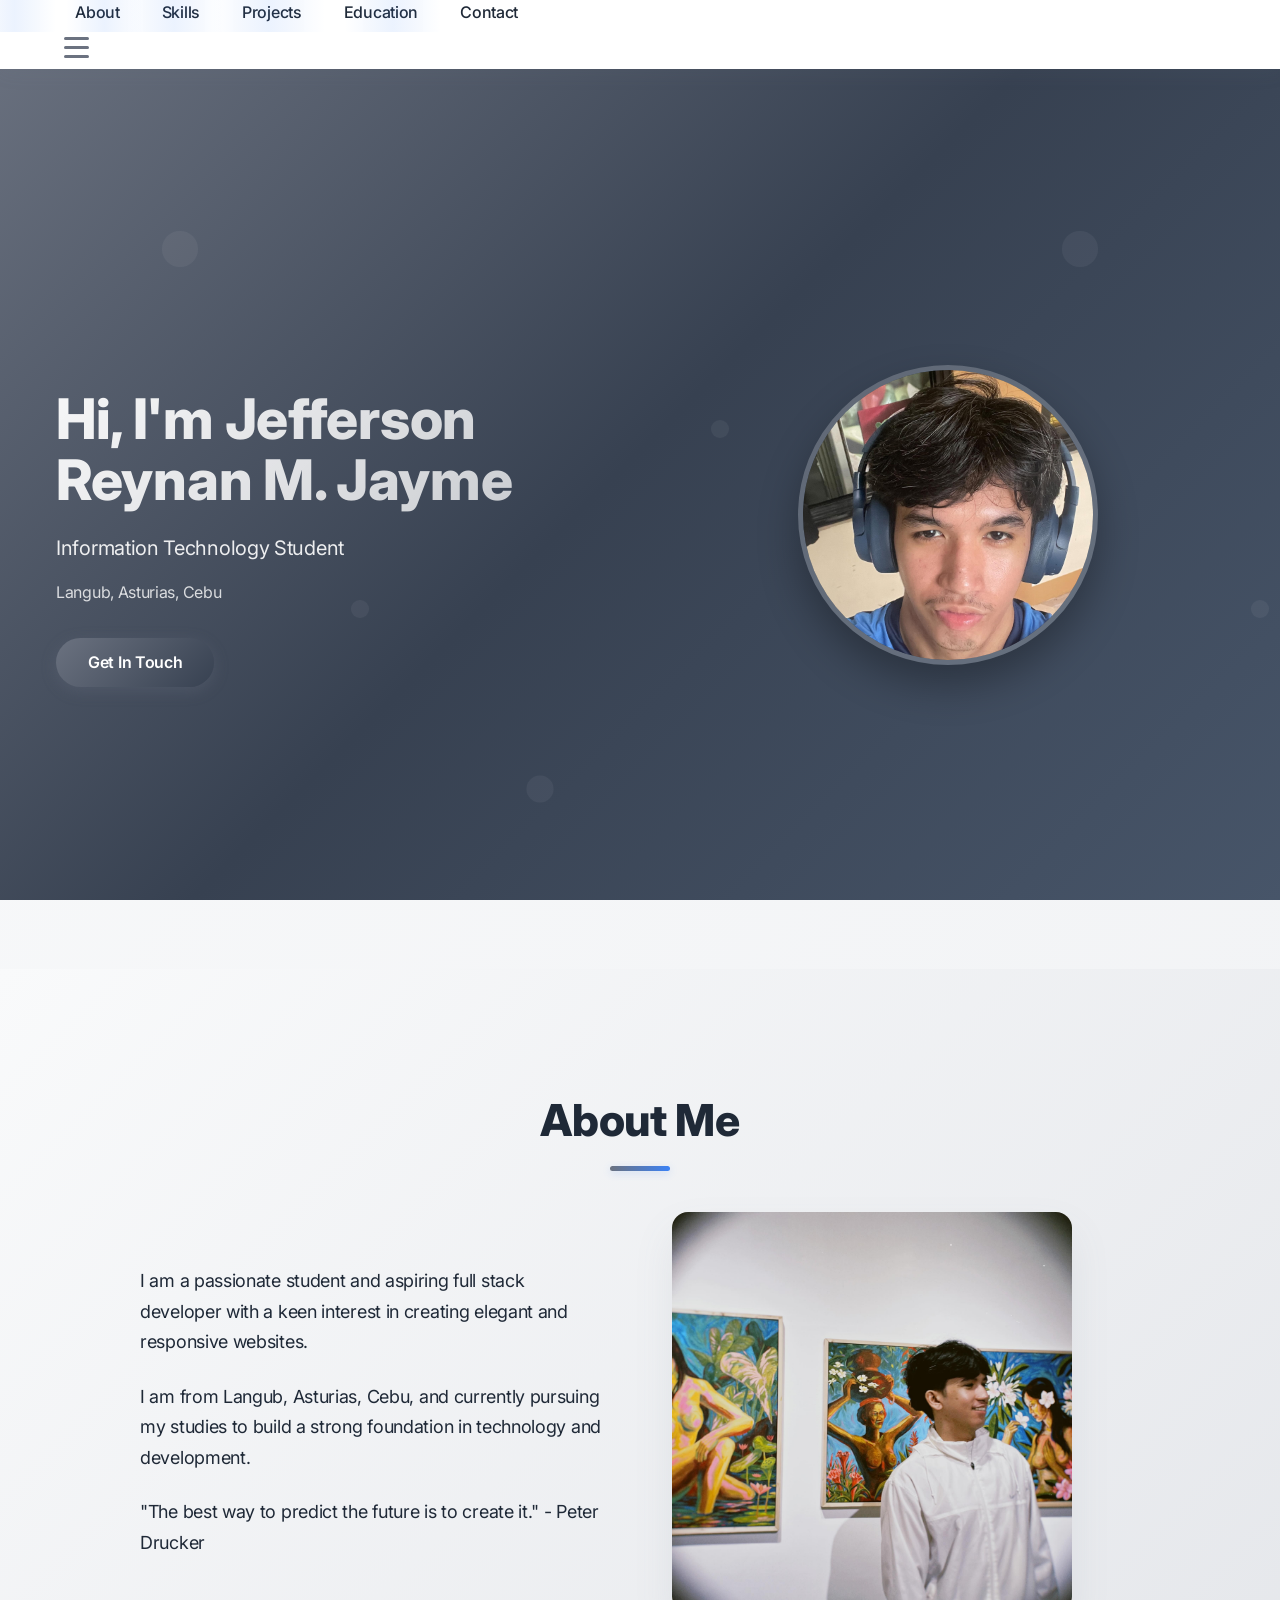
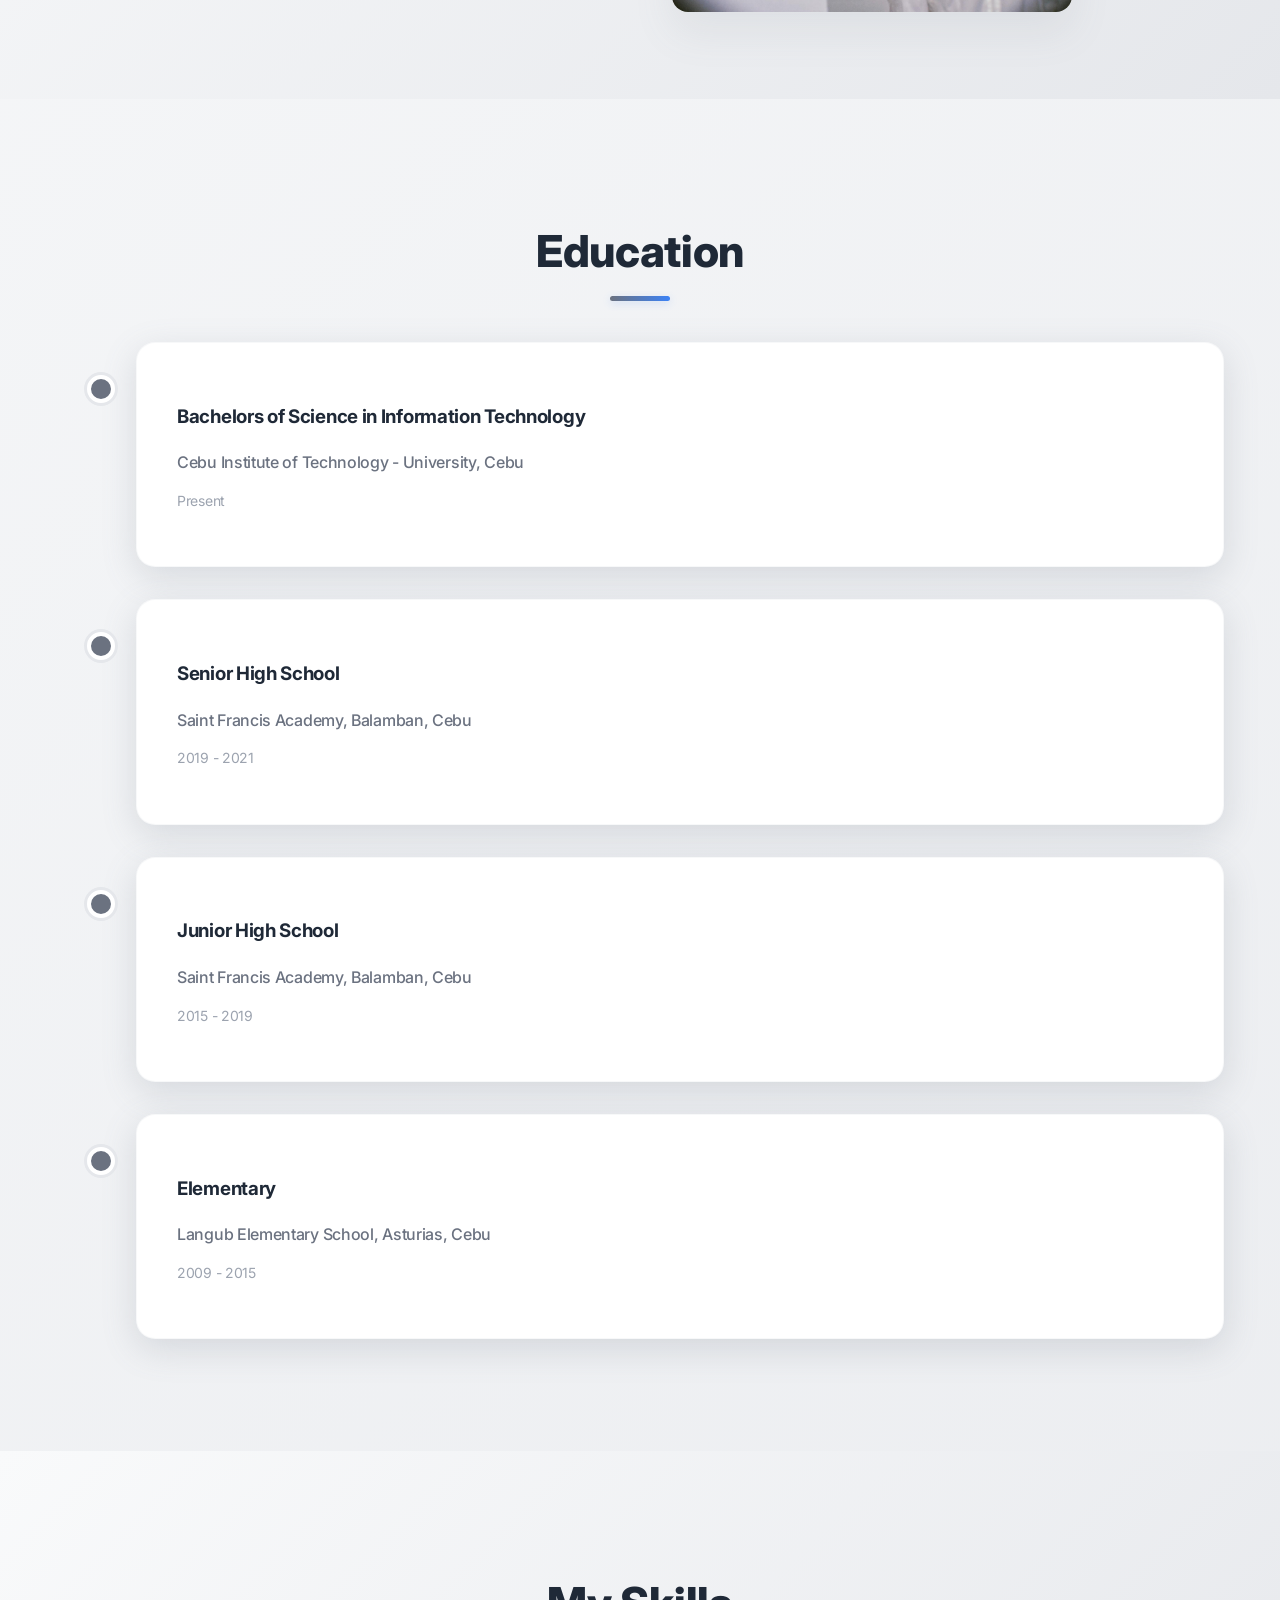
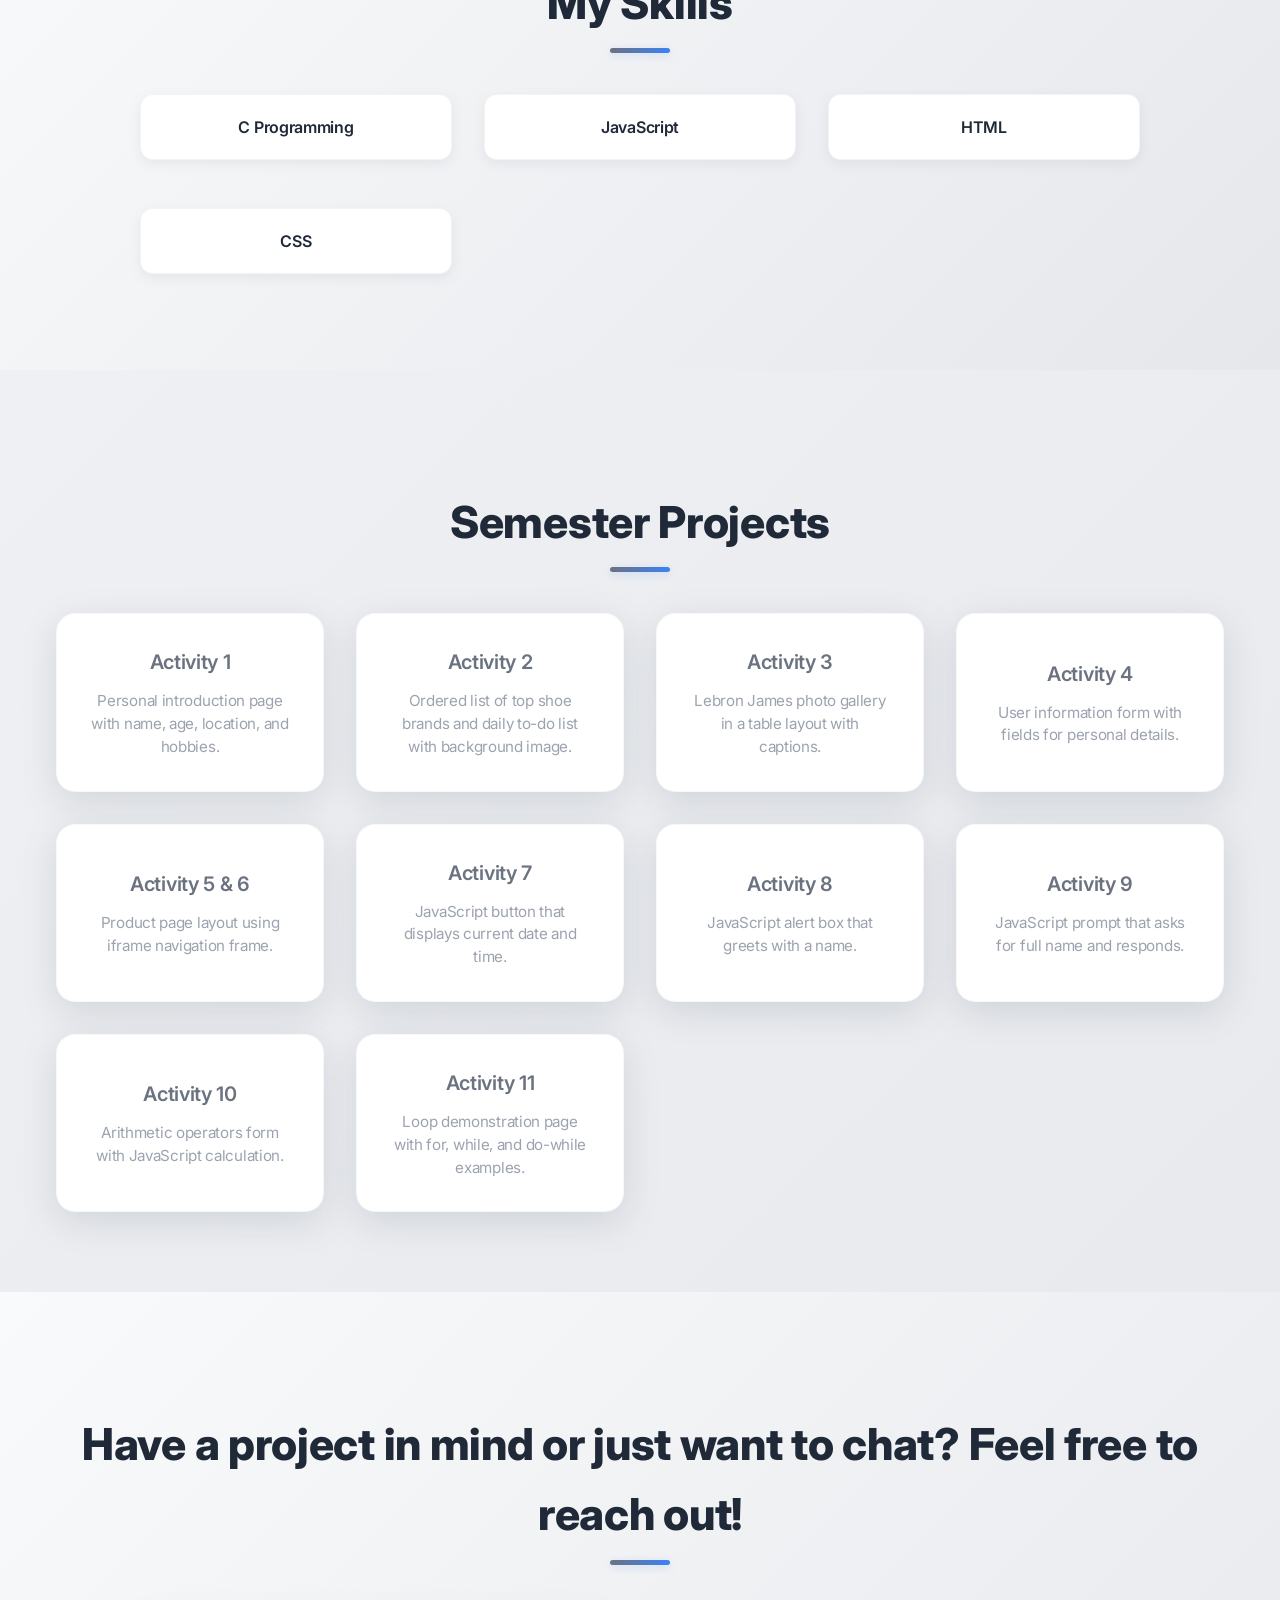
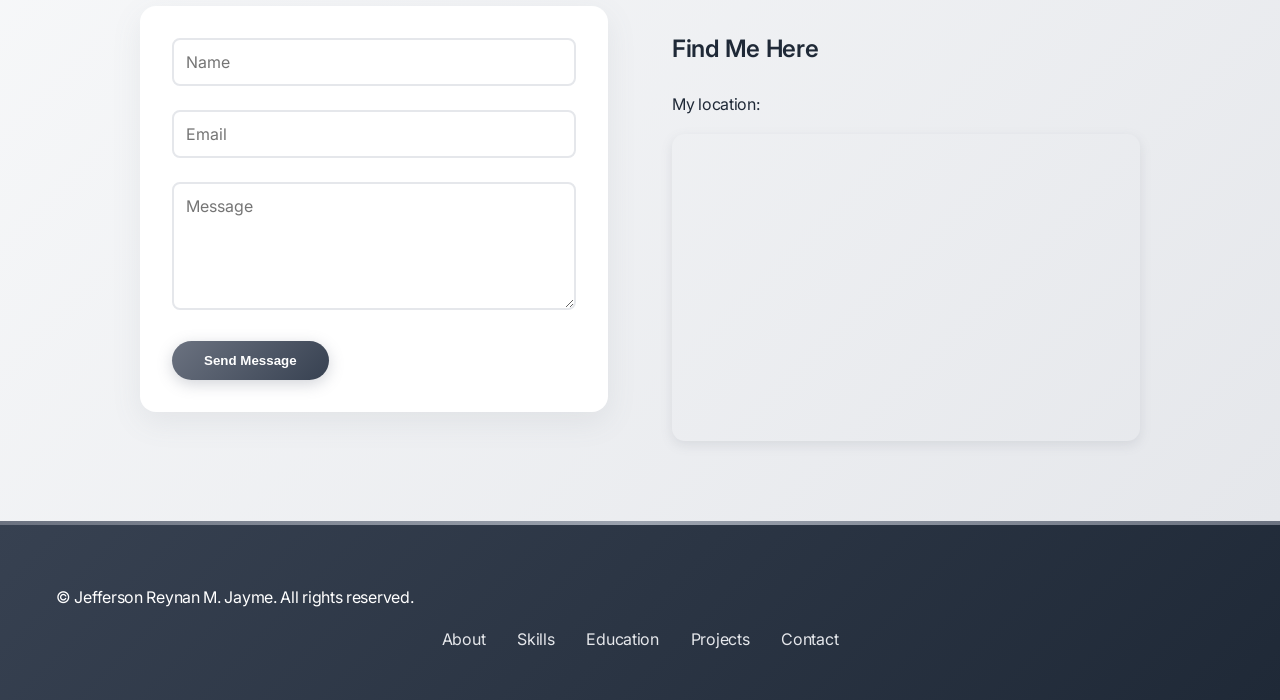
==== index.html @ 890e9cad "Add files via upload" ====
﻿<!DOCTYPE html>
<html lang="en">
<head>
    <meta charset="UTF-8">
    <meta name="viewport" content="width=device-width, initial-scale=1.0">
    <meta name="description" content="Jefferson Reynan M. Jayme - Portfolio">
    <meta name="author" content="Jefferson Reynan M. Jayme">
    <link rel="icon" type="image/x-icon" href="me.jpg">
    <title>Jefferson Reynan M. Jayme</title>
    <link href="https://fonts.googleapis.com/css2?family=Inter:wght@300;400;500;600;700&display=swap" rel="stylesheet">
    <link rel="stylesheet" href="style.css">
    <script src="script.js" defer></script>
</head>
<body>
    <!-- Header -->
    <header>
        <div class="container">
            <a href="#hero" class="logo"></a>
            <nav class="desktop-menu">
                <a href="#about">About</a>
                <a href="#skills">Skills</a>
                <a href="#projects">Projects</a>
                <a href="#education">Education</a>
                <a href="#contact">Contact</a>
            </nav>
            <button id="mobile-menu-button" class="mobile-menu-btn" aria-label="Toggle navigation">
                <span></span>
                <span></span>
                <span></span>
            </button>
        </div>
        <nav id="mobile-menu" class="mobile-menu">
            <a href="#about">About</a>
            <a href="#skills">Skills</a>
            <a href="#projects">Projects</a>
            <a href="#education">Education</a>
            <a href="#contact">Contact</a>
        </nav>
    </header>

    <main>
        <!-- Hero Section -->
        <section id="hero">
            <div class="hero-content">
                <div class="hero-text">
                    <h1>Hi, I'm Jefferson Reynan M. Jayme</h1>
                    <p>Information Technology Student</p>
                    <div class="hero-details">
                        <p>Langub, Asturias, Cebu</p>
                    </div>
                    <a href="#contact" class="btn btn-primary">Get In Touch</a>
                </div>
                <div class="hero-image">
                    <img src="me.jpg" alt="Jefferson Reynan M. Jayme">
                </div>
            </div>
            <div class="hero-bg-pattern"></div>
        </section>

        <!-- About Section -->
        <section id="about">
            <div class="container">
                <h2>About Me</h2>
                <div class="about-content">
                    <div class="about-text">
                        <p>I am a passionate student and aspiring full stack developer with a keen interest in creating elegant and responsive websites.</p>
                        <p>I am from Langub, Asturias, Cebu, and currently pursuing my studies to build a strong foundation in technology and development.</p>
                        <p>"The best way to predict the future is to create it." - Peter Drucker</p>
                    </div>
                    <div class="about-image">
                        <img src="about.jpg" alt="About Me">
                    </div>
                </div>
            </div>
        </section>

        <!-- Education Section -->
        <section id="education">
            <div class="container">
                <h2>Education</h2>
                <div class="education-list">
                    <div class="education-item">
                        <h3>Bachelors of Science in Information Technology</h3>
                        <p class="education-institution">Cebu Institute of Technology - University, Cebu</p>
                        <p class="education-year">Present</p>
                    </div>
                    <div class="education-item">
                        <h3>Senior High School</h3>
                        <p class="education-institution">Saint Francis Academy, Balamban, Cebu</p>
                        <p class="education-year">2019 - 2021</p>
                    </div>
                    <div class="education-item">
                        <h3>Junior High School</h3>
                        <p class="education-institution">Saint Francis Academy, Balamban, Cebu</p>
                        <p class="education-year">2015 - 2019</p>
                    </div>
                    <div class="education-item">
                        <h3>Elementary</h3>
                        <p class="education-institution">Langub Elementary School, Asturias, Cebu</p>
                        <p class="education-year">2009 - 2015</p>
                    </div>
                </div>
            </div>
        </section>

        <!-- Skills Section -->
        <section id="skills">
            <div class="container">
                <h2>My Skills</h2>
                <div class="skills-grid">
                    <div class="skill-item">
                        <span>C Programming</span>
                    </div>
                    <div class="skill-item">
                        <span>JavaScript</span>
                    </div>
                    <div class="skill-item">
                        <span>HTML</span>
                    </div>
                    <div class="skill-item">
                        <span>CSS</span>
                    </div>
                </div>
            </div>
        </section>

        <!-- Projects Section -->
        <section id="projects">
            <div class="container">
                <h2>Semester Projects</h2>
                <div class="projects-grid">
                    <a href="../act1/activity1.html" class="project-card" target="_blank">
                        <div>
                            <h3>Activity 1</h3>
                            <p class="project-description">Personal introduction page with name, age, location, and hobbies.</p>
                        </div>
                    </a>
                    <a href="../act2/activity2.html" class="project-card" target="_blank">
                        <div>
                            <h3>Activity 2</h3>
                            <p class="project-description">Ordered list of top shoe brands and daily to-do list with background image.</p>
                        </div>
                    </a>
                    <a href="../act3/activity3.html" class="project-card" target="_blank">
                        <div>
                            <h3>Activity 3</h3>
                            <p class="project-description">Lebron James photo gallery in a table layout with captions.</p>
                        </div>
                    </a>
                    <a href="activity4.html" class="project-card" target="_blank">
                        <div>
                            <h3>Activity 4</h3>
                            <p class="project-description">User information form with fields for personal details.</p>
                        </div>
                    </a>
                    <a href="../act6/index.html" class="project-card" target="_blank">
                        <div>
                            <h3>Activity 5 & 6</h3>
                            <p class="project-description">Product page layout using iframe navigation frame.</p>
                        </div>
                    </a>
                    <a href="../act7/index.html.html" class="project-card" target="_blank">
                        <div>
                            <h3>Activity 7</h3>
                            <p class="project-description">JavaScript button that displays current date and time.</p>
                        </div>
                    </a>
                    <a href="../act8/index.html.html" class="project-card" target="_blank">
                        <div>
                            <h3>Activity 8</h3>
                            <p class="project-description">JavaScript alert box that greets with a name.</p>
                        </div>
                    </a>
                    <a href="../act9/index.html" class="project-card" target="_blank">
                        <div>
                            <h3>Activity 9</h3>
                            <p class="project-description">JavaScript prompt that asks for full name and responds.</p>
                        </div>
                    </a>
                    <a href="../act10/index.html" class="project-card" target="_blank">
                        <div>
                            <h3>Activity 10</h3>
                            <p class="project-description">Arithmetic operators form with JavaScript calculation.</p>
                        </div>
                    </a>
                    <a href="../act11/activity11.html" class="project-card" target="_blank">
                        <div>
                            <h3>Activity 11</h3>
                            <p class="project-description">Loop demonstration page with for, while, and do-while examples.</p>
                        </div>
                    </a>
                </div>
            </div>
        </section>

        <!-- Contact Section -->
        <section id="contact">
            <div class="container">
                <h2>Have a project in mind or just want to chat? Feel free to reach out!</h2>
                <div class="contact-content">
                    <div class="contact-form">
                        <form id="contactForm">
                            <div class="form-group">
                                <input type="text" id="name" name="name" placeholder="Name" required>
                            </div>
                            <div class="form-group">
                                <input type="email" id="email" name="email" placeholder="Email" required>
                            </div>
                            <div class="form-group">
                                <textarea id="message" name="message" rows="5" placeholder="Message" required></textarea>
                            </div>
                            <button type="submit" class="btn btn-primary">Send Message</button>
                        </form>
                    </div>
                    <div class="contact-info">
                        <h3>Find Me Here</h3>
                        <p>My location:</p>
                        <div class="location-map">
                            <iframe src="https://www.google.com/maps/embed?pb=!1m18!1m12!1m3!1d4664.048304246637!2d123.733541569204!3d10.580619111533487!2m3!1f0!2f0!3f0!3m2!1i1024!2i768!4f13.1!3m3!1m2!1s0x33a906456cd90123%3A0x2db681f93d478acc!2sLangub%2C%20Asturias%2C%20Cebu!5e0!3m2!1sen!2sph!4v1778016704497!5m2!1sen!2sph" width="600" height="450" style="border:0;" allowfullscreen="" loading="lazy" referrerpolicy="no-referrer-when-downgrade"></iframe>
                        </div>
                    </div>
                </div>
            </div>
        </section>
    </main>

    <!-- Footer -->
    <footer>
        <div class="container">
            <p>&copy; <span id="current-year"></span> Jefferson Reynan M. Jayme. All rights reserved.</p>
            <nav class="footer-nav">
                <a href="#about">About</a>
                <a href="#skills">Skills</a>
                <a href="#education">Education</a>
                <a href="#projects">Projects</a>
                <a href="#contact">Contact</a>
            </nav>
        </div>
    </footer>
</body>
</html>
---- style.css ----
/* Unique Grey Portfolio Styles - Enhanced */

:root {
    --primary-grey: #6b7280;
    --light-grey: #f9fafb;
    --medium-grey: #e5e7eb;
    --dark-grey: #374151;
    --accent-grey: #9ca3af;
    --text-grey: #1f2937;
    --shadow-grey: rgba(107, 114, 128, 0.1);
    --shadow-dark: rgba(107, 114, 128, 0.2);
    --accent-blue: #3b82f6;
    --accent-slate: #475569;
}

* {
    box-sizing: border-box;
}

html {
    scroll-behavior: smooth;
}

body {
    font-family: 'Inter', sans-serif;
    margin: 0;
    padding: 0;
    background: linear-gradient(135deg, var(--light-grey) 0%, var(--medium-grey) 100%);
    color: var(--text-grey);
    line-height: 1.6;
    letter-spacing: -0.3px;
    -webkit-font-smoothing: antialiased;
    -moz-osx-font-smoothing: grayscale;
}

/* Custom scrollbar */
::-webkit-scrollbar {
    width: 8px;
}
::-webkit-scrollbar-track {
    background: var(--medium-grey);
    border-radius: 10px;
}
::-webkit-scrollbar-thumb {
    background: var(--primary-grey);
    border-radius: 10px;
}
::-webkit-scrollbar-thumb:hover {
    background: var(--dark-grey);
}

/* Container */
.container {
    max-width: 1200px;
    margin: 0 auto;
    padding: 0 1rem;
}

/* Header */
header {
    background: rgba(255, 255, 255, 0.95);
    backdrop-filter: blur(10px);
    box-shadow: 0 2px 20px var(--shadow-grey);
    position: sticky;
    top: 0;
    z-index: 1000;
    transition: all 0.3s ease;
}

.logo {
    font-size: 1.5rem;
    font-weight: 700;
    color: var(--primary-grey);
    text-decoration: none;
    transition: all 0.3s cubic-bezier(0.4, 0, 0.2, 1);
    position: relative;
}

.logo::after {
    content: '';
    position: absolute;
    bottom: -2px;
    left: 0;
    width: 0;
    height: 2px;
    background: linear-gradient(90deg, var(--primary-grey), var(--accent-blue));
    transition: width 0.3s ease;
}

.logo:hover {
    color: var(--accent-blue);
}

.logo:hover::after {
    width: 100%;
}

.desktop-menu a {
    color: var(--text-grey);
    text-decoration: none;
    font-weight: 500;
    padding: 0.6rem 1.2rem;
    border-radius: 0.5rem;
    transition: all 0.3s cubic-bezier(0.4, 0, 0.2, 1);
    position: relative;
    overflow: hidden;
}

.desktop-menu a::before {
    content: '';
    position: absolute;
    top: 0;
    left: -100%;
    width: 100%;
    height: 100%;
    background: linear-gradient(90deg, transparent, rgba(59, 130, 246, 0.1), transparent);
    transition: left 0.3s ease;
}

.desktop-menu a:hover {
    background: var(--medium-grey);
    color: var(--accent-blue);
    transform: translateY(-2px);
}

.desktop-menu a:hover::before {
    left: 100%;
}

/* Mobile Menu Button */
.mobile-menu-btn {
    display: flex;
    flex-direction: column;
    background: none;
    border: none;
    cursor: pointer;
    padding: 0.5rem;
}

.mobile-menu-btn span {
    width: 25px;
    height: 3px;
    background: var(--primary-grey);
    margin: 3px 0;
    transition: 0.3s;
    border-radius: 2px;
}

.mobile-menu-btn.active span:nth-child(1) {
    transform: rotate(-45deg) translate(-5px, 6px);
}

.mobile-menu-btn.active span:nth-child(2) {
    opacity: 0;
}

.mobile-menu-btn.active span:nth-child(3) {
    transform: rotate(45deg) translate(-5px, -6px);
}

.mobile-menu {
    position: absolute;
    top: 100%;
    left: 0;
    right: 0;
    background: white;
    box-shadow: 0 4px 20px var(--shadow-grey);
    border-radius: 0.5rem;
    margin-top: 0.5rem;
    display: none;
}

.mobile-menu a {
    display: block;
    padding: 1rem;
    color: var(--text-grey);
    text-decoration: none;
    border-bottom: 1px solid var(--medium-grey);
    transition: background 0.3s ease;
}

.mobile-menu a:hover {
    background: var(--light-grey);
}

.mobile-menu.show {
    display: block;
}

/* Hero Section */
#hero {
    background: linear-gradient(135deg, var(--primary-grey) 0%, var(--dark-grey) 50%, var(--accent-slate) 100%);
    background-attachment: fixed;
    color: white;
    min-height: 100vh;
    display: flex;
    align-items: center;
    justify-content: center;
    position: relative;
    overflow: hidden;
}

.hero-bg-pattern {
    position: absolute;
    top: 0;
    left: 0;
    right: 0;
    bottom: 0;
    background: url('data:image/svg+xml,<svg xmlns="http://www.w3.org/2000/svg" viewBox="0 0 100 100"><circle cx="20" cy="20" r="2" fill="rgba(255,255,255,0.05)"/><circle cx="80" cy="40" r="1" fill="rgba(255,255,255,0.05)"/><circle cx="60" cy="80" r="1.5" fill="rgba(255,255,255,0.05)"/><circle cx="40" cy="60" r="1" fill="rgba(255,255,255,0.05)"/></svg>');
    animation: float 20s infinite linear;
}

@keyframes float {
    0% { transform: translateY(0px); }
    100% { transform: translateY(-100px); }
}

.hero-content {
    display: flex;
    align-items: center;
    gap: 4rem;
    z-index: 1;
    max-width: 1200px;
    width: 100%;
    padding: 0 1rem;
}

.hero-text {
    flex: 1;
}

.hero-text h1 {
    font-size: 3.5rem;
    font-weight: 800;
    margin-bottom: 1rem;
    line-height: 1.1;
    background: linear-gradient(135deg, rgba(255,255,255,0.95), rgba(255,255,255,0.7));
    -webkit-background-clip: text;
    -webkit-text-fill-color: transparent;
    background-clip: text;
    animation: slideInDown 0.8s ease-out;
}

.hero-text p {
    font-size: 1.25rem;
    margin-bottom: 1rem;
    opacity: 0.9;
}

.hero-details p {
    font-size: 1rem;
    margin-bottom: 2rem;
    opacity: 0.8;
}

.hero-image {
    flex: 1;
    text-align: center;
}

.hero-image img {
    width: 300px;
    height: 300px;
    border-radius: 50%;
    object-fit: cover;
    border: 5px solid rgba(255, 255, 255, 0.2);
    box-shadow: 0 20px 40px rgba(0, 0, 0, 0.3);
}

/* Sections */
section {
    padding: 5rem 0;
    position: relative;
}

section:nth-child(even) {
    background: linear-gradient(135deg, var(--light-grey) 0%, var(--medium-grey) 100%);
}

section h2 {
    font-size: 2.75rem;
    font-weight: 800;
    text-align: center;
    margin-bottom: 3.5rem;
    color: var(--text-grey);
    position: relative;
    animation: fadeInUp 0.8s ease-out;
}

section h2::after {
    content: '';
    position: absolute;
    bottom: -15px;
    left: 50%;
    transform: translateX(-50%);
    width: 60px;
    height: 5px;
    background: linear-gradient(90deg, var(--primary-grey), var(--accent-blue));
    border-radius: 3px;
    box-shadow: 0 2px 8px rgba(59, 130, 246, 0.2);
}

/* About Section */
.about-content {
    display: grid;
    grid-template-columns: 1fr 1fr;
    gap: 4rem;
    align-items: center;
    max-width: 1000px;
    margin: 0 auto;
}

.about-text {
    font-size: 1.125rem;
    line-height: 1.7;
}

.about-text p {
    margin-bottom: 1.5rem;
}

.about-image img {
    width: 100%;
    max-width: 400px;
    border-radius: 1rem;
    box-shadow: 0 20px 40px var(--shadow-grey);
}

/* Skills Section */
.skills-grid {
    display: grid;
    grid-template-columns: repeat(auto-fit, minmax(300px, 1fr));
    gap: 2rem;
    max-width: 1000px;
    margin: 0 auto;
}

.skill-category {
    background: white;
    padding: 2.5rem;
    border-radius: 1.2rem;
    box-shadow: 0 10px 35px var(--shadow-dark);
    transition: transform 0.3s cubic-bezier(0.4, 0, 0.2, 1), box-shadow 0.3s ease;
    border: 1px solid rgba(107, 114, 128, 0.05);
    position: relative;
    overflow: hidden;
}

.skill-category::before {
    content: '';
    position: absolute;
    top: 0;
    left: -100%;
    width: 100%;
    height: 100%;
    background: linear-gradient(90deg, transparent, rgba(59, 130, 246, 0.05), transparent);
    transition: left 0.5s ease;
}

.skill-category:hover::before {
    left: 100%;
}

.skill-category:hover {
    transform: translateY(-8px);
    box-shadow: 0 25px 50px rgba(107, 114, 128, 0.2);
    border-color: rgba(59, 130, 246, 0.1);
}

.skill-category h3 {
    font-size: 1.5rem;
    font-weight: 600;
    color: var(--primary-grey);
    margin-bottom: 1.5rem;
    display: flex;
    align-items: center;
}

.skill-category h3::before {
    content: '';
    width: 4px;
    height: 20px;
    background: var(--primary-grey);
    margin-right: 0.75rem;
    border-radius: 2px;
}

.skill-item {
    background: white;
    border-radius: 0.8rem;
    padding: 1.2rem;
    margin-bottom: 1rem;
    box-shadow: 0 4px 12px rgba(107, 114, 128, 0.1);
    border: 1px solid rgba(107, 114, 128, 0.08);
    transition: transform 0.3s ease, box-shadow 0.3s ease;
    position: relative;
    overflow: hidden;
}

.skill-item::before {
    content: '';
    position: absolute;
    top: 0;
    left: -100%;
    width: 100%;
    height: 100%;
    background: linear-gradient(90deg, transparent, rgba(59, 130, 246, 0.05), transparent);
    transition: left 0.4s ease;
}

.skill-item:hover::before {
    left: 100%;
}

.skill-item:hover {
    transform: translateY(-3px);
    box-shadow: 0 8px 20px rgba(107, 114, 128, 0.15);
    border-color: rgba(59, 130, 246, 0.1);
}

.skill-item span {
    display: block;
    font-weight: 600;
    font-size: 1rem;
    color: var(--text-grey);
    text-align: center;
}

/* Education Section */
.education-timeline {
    max-width: 800px;
    margin: 0 auto;
    position: relative;
}

.education-timeline::before {
    content: '';
    position: absolute;
    left: 30px;
    top: 0;
    bottom: 0;
    width: 2px;
    background: linear-gradient(to bottom, var(--primary-grey), var(--accent-grey));
}

.education-item {
    background: white;
    margin-left: 80px;
    margin-bottom: 2rem;
    padding: 2.5rem;
    border-radius: 1.2rem;
    box-shadow: 0 10px 35px var(--shadow-dark);
    position: relative;
    transition: transform 0.3s cubic-bezier(0.4, 0, 0.2, 1), box-shadow 0.3s ease;
    border: 1px solid rgba(107, 114, 128, 0.05);
}

.education-item:hover {
    transform: translateX(10px);
    box-shadow: 0 15px 40px rgba(107, 114, 128, 0.15);
    border-color: rgba(59, 130, 246, 0.1);
}

.education-item::before {
    content: '';
    position: absolute;
    left: -50px;
    top: 2rem;
    width: 20px;
    height: 20px;
    background: var(--primary-grey);
    border-radius: 50%;
    border: 4px solid white;
    box-shadow: 0 0 0 3px var(--medium-grey);
}

.education-icon {
    position: absolute;
    left: -45px;
    top: 1.75rem;
    width: 30px;
    height: 30px;
    background: white;
    border-radius: 50%;
    display: flex;
    align-items: center;
    justify-content: center;
    color: var(--primary-grey);
    box-shadow: 0 4px 12px var(--shadow-grey);
}

.education-content h3 {
    font-size: 1.25rem;
    font-weight: 600;
    color: var(--text-grey);
    margin-bottom: 0.5rem;
}

.education-institution {
    color: var(--primary-grey);
    font-weight: 500;
    margin-bottom: 0.25rem;
}

.education-year {
    color: var(--accent-grey);
    font-size: 0.875rem;
}

/* Contact Section */
.contact-content {
    display: grid;
    grid-template-columns: 1fr 1fr;
    gap: 4rem;
    max-width: 1000px;
    margin: 0 auto;
    align-items: start;
}

.contact-form {
    background: white;
    padding: 2rem;
    border-radius: 1rem;
    box-shadow: 0 10px 30px var(--shadow-grey);
}

.contact-form p {
    margin-bottom: 2rem;
    color: var(--primary-grey);
}

.form-group {
    margin-bottom: 1.5rem;
}

.form-group label {
    display: block;
    margin-bottom: 0.5rem;
    font-weight: 500;
    color: var(--text-grey);
}

.form-group input,
.form-group textarea {
    width: 100%;
    padding: 0.75rem;
    border: 2px solid var(--medium-grey);
    border-radius: 0.5rem;
    font-family: inherit;
    font-size: 1rem;
    transition: border-color 0.3s ease;
}

.form-group input:focus,
.form-group textarea:focus {
    outline: none;
    border-color: var(--primary-grey);
}

.contact-info h3 {
    font-size: 1.5rem;
    font-weight: 600;
    color: var(--text-grey);
    margin-bottom: 1.5rem;
}

.location-map {
    margin-top: 1rem;
    border-radius: 0.8rem;
    overflow: hidden;
    box-shadow: 0 4px 12px rgba(107, 114, 128, 0.15);
}

.location-map iframe {
    width: 100%;
    height: 300px;
    border: none;
    border-radius: 0.8rem;
}

.social-links {
    display: flex;
    gap: 1rem;
}

.social-link {
    display: flex;
    align-items: center;
    gap: 0.5rem;
    color: var(--primary-grey);
    text-decoration: none;
    padding: 0.75rem 1rem;
    border: 2px solid var(--medium-grey);
    border-radius: 0.5rem;
    transition: all 0.3s ease;
}

.social-link:hover {
    background: var(--primary-grey);
    color: white;
    border-color: var(--primary-grey);
    transform: translateY(-2px);
}

/* Buttons */
.btn {
    display: inline-block;
    padding: 0.75rem 2rem;
    border-radius: 2rem;
    text-decoration: none;
    font-weight: 600;
    transition: all 0.3s cubic-bezier(0.4, 0, 0.2, 1);
    cursor: pointer;
    border: none;
    position: relative;
    overflow: hidden;
}

.btn::before {
    content: '';
    position: absolute;
    top: 0;
    left: -100%;
    width: 100%;
    height: 100%;
    background: linear-gradient(90deg, transparent, rgba(255,255,255,0.2), transparent);
    transition: left 0.5s;
}

.btn:hover::before {
    left: 100%;
}

.btn-primary {
    background: linear-gradient(135deg, var(--primary-grey), var(--dark-grey));
    color: white;
    box-shadow: 0 4px 15px rgba(107, 114, 128, 0.3);
}

.btn-primary:hover {
    transform: translateY(-3px);
    box-shadow: 0 8px 25px rgba(107, 114, 128, 0.4);
}

/* Footer */
footer {
    background: linear-gradient(135deg, var(--dark-grey), #1f2937);
    color: white;
    padding: 3rem 0;
    position: relative;
}

footer::before {
    content: '';
    position: absolute;
    top: 0;
    left: 0;
    right: 0;
    height: 4px;
    background: linear-gradient(90deg, var(--primary-grey), var(--accent-grey), var(--primary-grey));
}

.footer-nav {
    display: flex;
    justify-content: center;
    gap: 2rem;
    margin-top: 1rem;
}

.footer-nav a {
    color: var(--medium-grey);
    text-decoration: none;
    transition: color 0.3s ease;
}

.footer-nav a:hover {
    color: white;
}

/* Projects Section */
.projects-grid {
    display: grid;
    grid-template-columns: repeat(auto-fit, minmax(250px, 1fr));
    gap: 2rem;
    max-width: 1200px;
    margin: 0 auto;
}

.project-card {
    background: white;
    border-radius: 1.2rem;
    padding: 2rem;
    box-shadow: 0 10px 35px var(--shadow-dark);
    transition: all 0.3s cubic-bezier(0.4, 0, 0.2, 1);
    border: 1px solid rgba(107, 114, 128, 0.05);
    text-decoration: none;
    color: var(--text-grey);
    display: flex;
    align-items: center;
    justify-content: center;
    min-height: 150px;
    position: relative;
    overflow: hidden;
}

.project-card div {
    text-align: center;
}

.project-description {
    margin: 0.75rem 0 0;
    color: var(--accent-grey);
    font-size: 0.95rem;
    line-height: 1.5;
    max-width: 230px;
}

.project-card::before {
    content: '';
    position: absolute;
    top: 0;
    left: -100%;
    width: 100%;
    height: 100%;
    background: linear-gradient(90deg, transparent, rgba(59, 130, 246, 0.1), transparent);
    transition: left 0.5s ease;
}

.project-card:hover::before {
    left: 100%;
}

.project-card:hover {
    transform: translateY(-8px);
    box-shadow: 0 25px 50px rgba(107, 114, 128, 0.2);
    border-color: rgba(59, 130, 246, 0.1);
    background: linear-gradient(135deg, rgba(255, 255, 255, 0.95), rgba(59, 130, 246, 0.05));
}

.project-card h3 {
    font-size: 1.25rem;
    font-weight: 600;
    color: var(--primary-grey);
    margin: 0;
    text-align: center;
    position: relative;
    z-index: 1;
    transition: color 0.3s ease;
}

.project-card:hover h3 {
    color: var(--accent-blue);
}

@media (max-width: 768px) {
    .hero-content {
        flex-direction: column;
        text-align: center;
        gap: 2rem;
    }

    .hero-text h1 {
        font-size: 2rem;
    }

    .about-content,
    .contact-content {
        grid-template-columns: 1fr;
        gap: 2rem;
    }

    .education-item {
        margin-left: 60px;
    }

    .education-timeline::before {
        left: 20px;
    }

    .education-item::before {
        left: -35px;
    }

    .education-icon {
        left: -30px;
    }

    .footer-nav {
        flex-direction: column;
        align-items: center;
        gap: 1rem;
    }

    .location-map iframe {
        height: 250px;
    }
}
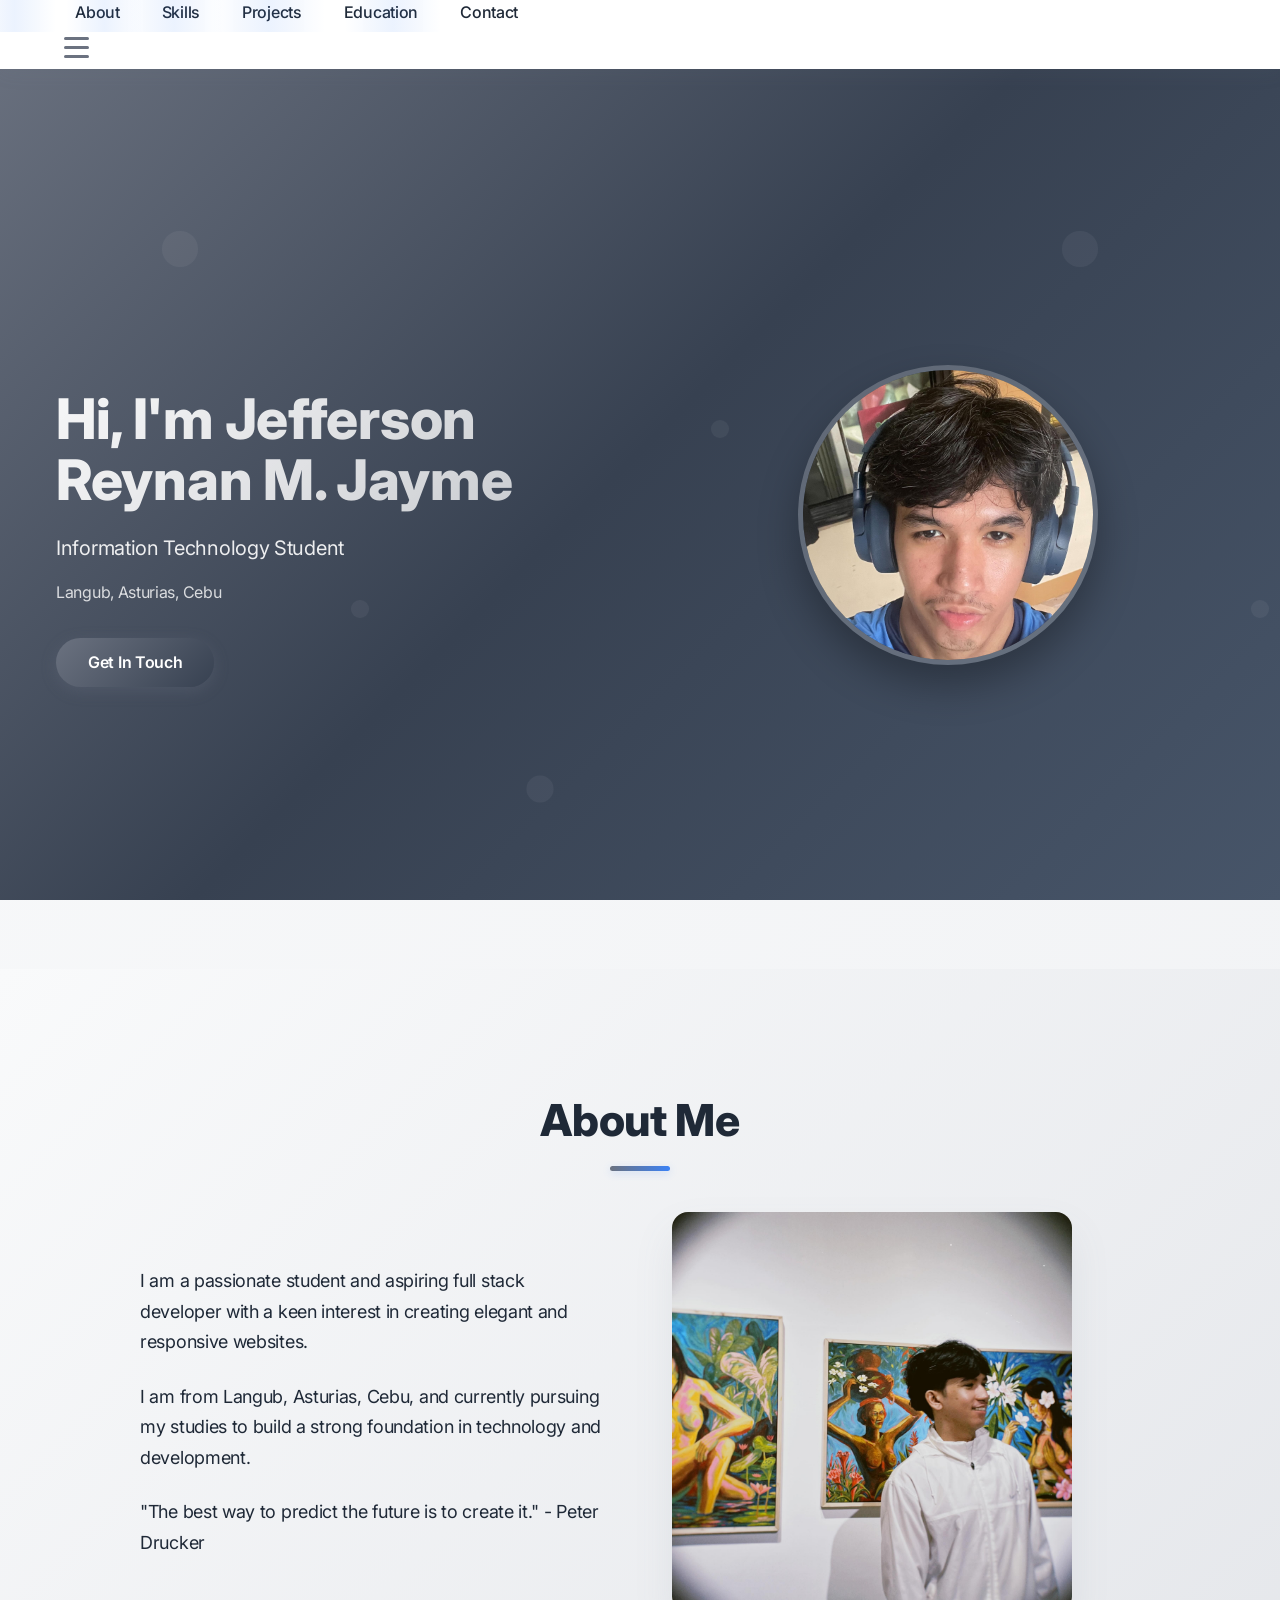
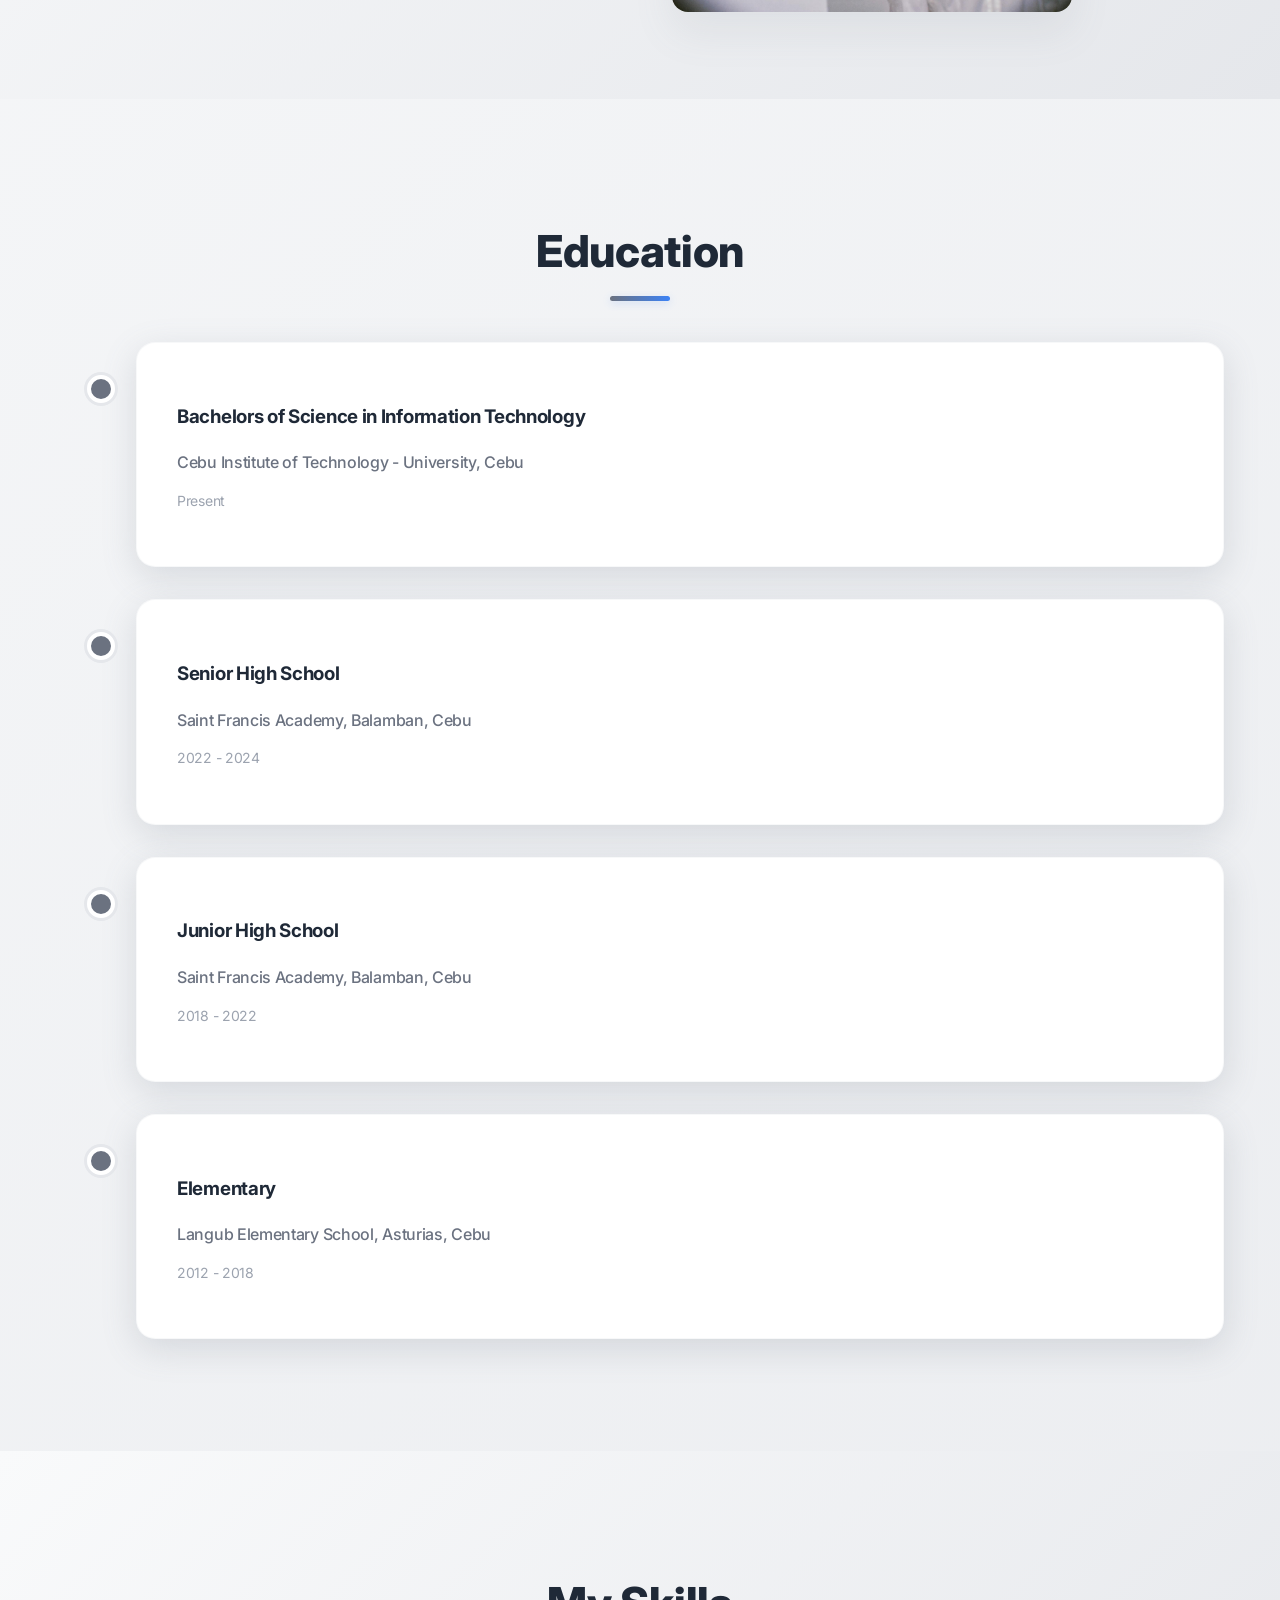
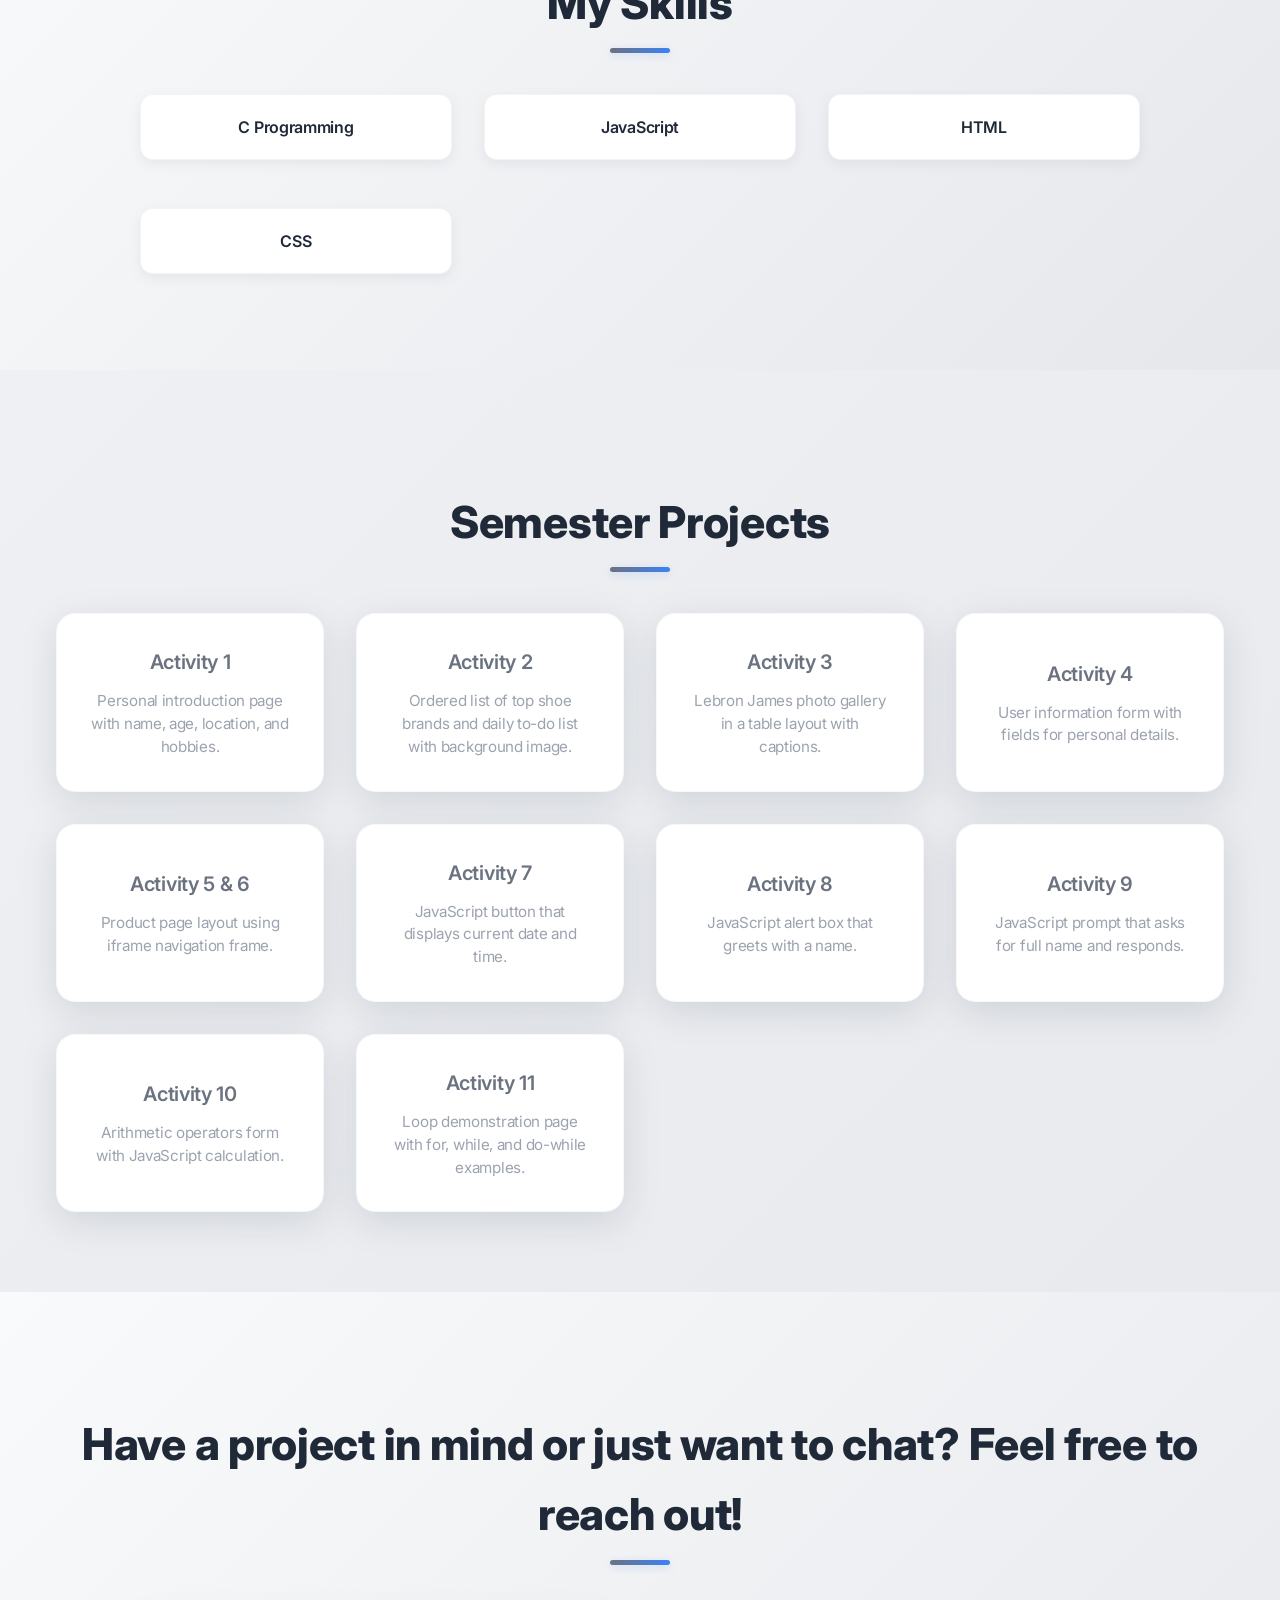
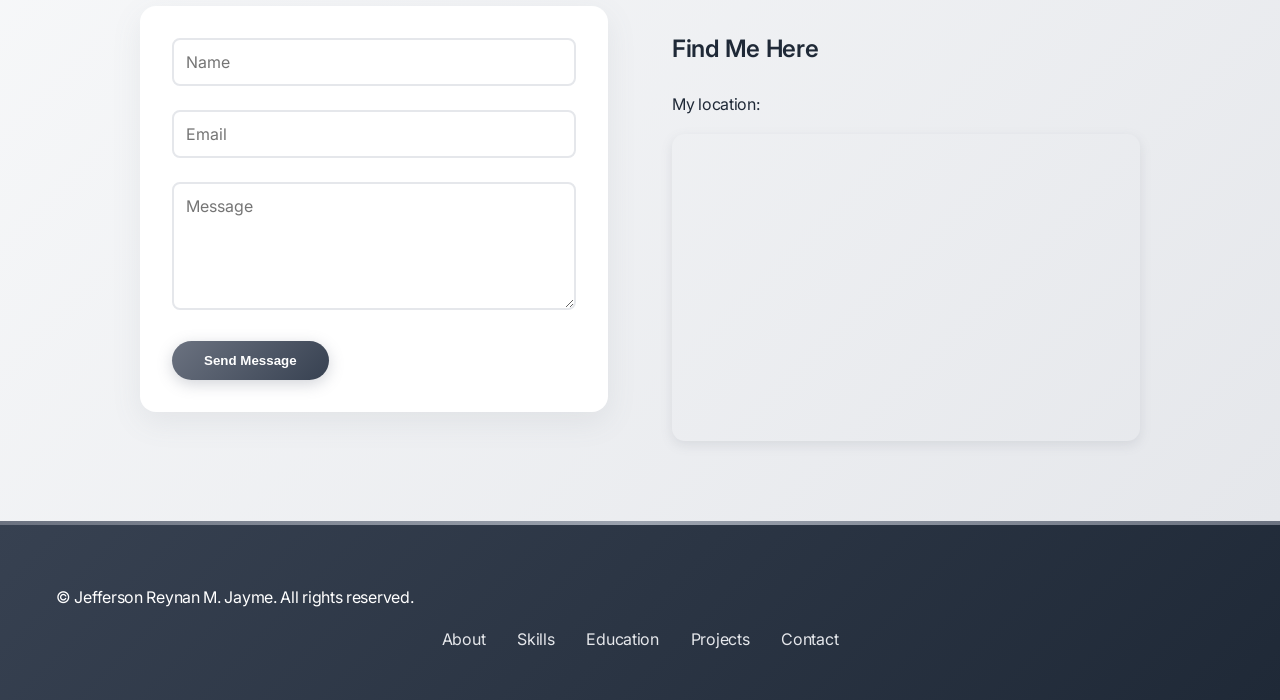
==== commit 4e7bf430: "Update education years in index.html" ====
--- a/index.html
+++ b/index.html
@@ -87,17 +87,17 @@
                     <div class="education-item">
                         <h3>Senior High School</h3>
                         <p class="education-institution">Saint Francis Academy, Balamban, Cebu</p>
-                        <p class="education-year">2019 - 2021</p>
+                        <p class="education-year">2022 - 2024</p>
                     </div>
                     <div class="education-item">
                         <h3>Junior High School</h3>
                         <p class="education-institution">Saint Francis Academy, Balamban, Cebu</p>
-                        <p class="education-year">2015 - 2019</p>
+                        <p class="education-year">2018 - 2022</p>
                     </div>
                     <div class="education-item">
                         <h3>Elementary</h3>
                         <p class="education-institution">Langub Elementary School, Asturias, Cebu</p>
-                        <p class="education-year">2009 - 2015</p>
+                        <p class="education-year">2012 - 2018</p>
                     </div>
                 </div>
             </div>
